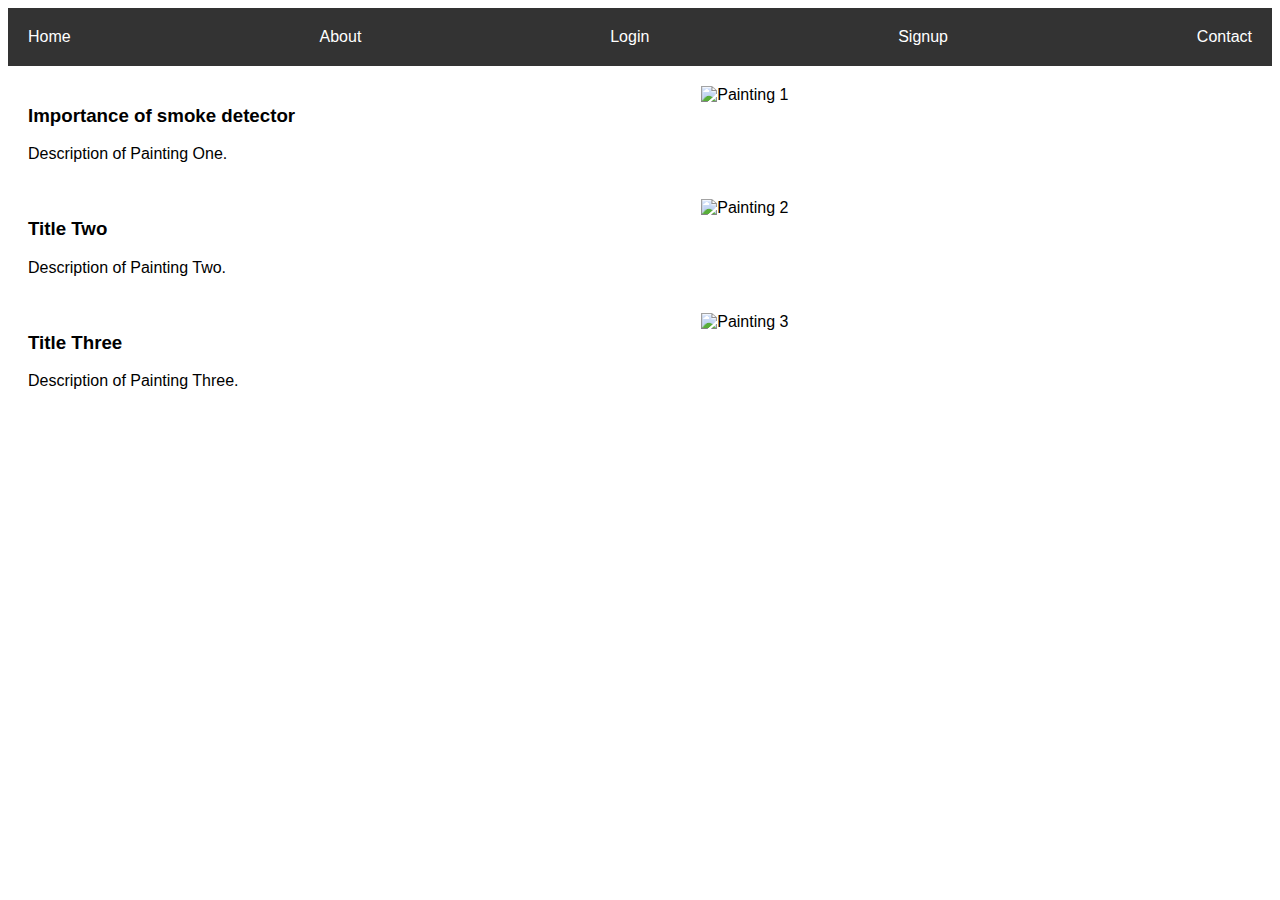
==== index.html @ 34356c82 "Update index.html" ====
<!DOCTYPE html>
<html lang="en">
<head>
<meta charset="UTF-8">
<meta name="viewport" content="width=device-width, initial-scale=1.0">
<title>Smoke Detector</title>
<style>
  body { font-family: Arial, sans-serif; }
  .navbar { display: flex; justify-content: space-between; background-color: #333; padding: 10px; }
  .navbar a { color: white; text-decoration: none; padding: 10px; }
  .navbar a:hover { background-color: #ddd; color: black; }
  .gallery { display: flex; flex-direction: column; align-items: flex-start; padding: 20px; }
  .painting { display: flex; justify-content: space-between; width: 100%; margin-bottom: 20px; }
  .painting img { width: 45%; height: auto; }
  .painting .description { width: 45%; }
</style>
</head>
<body>

<div class="navbar">
  <a href="#home">Home</a>
  <a href="#about">About</a>
  <a href="#login">Login</a>
  <a href="#signup">Signup</a>
  <a href="#contact">Contact</a>
</div>

<div class="gallery">
  <div class="painting">
    <div class="description">
      <h3>Importance of smoke detector</h3>
      <p>Description of Painting One.</p>
    </div>
    <img src="https://github.com/SmokeDetect123/SmokeDetector/blob/main/image.jpg/image.jpg" alt="Painting 1">
  </div>
  <div class="painting">
    <div class="description">
      <h3>Title Two</h3>
      <p>Description of Painting Two.</p>
    </div>
    <img src="painting2.jpg" alt="Painting 2">
  </div>
  <div class="painting">
    <div class="description">
      <h3>Title Three</h3>
      <p>Description of Painting Three.</p>
    </div>
    <img src="painting3.jpg" alt="Painting 3">
  </div>
</div>

</body>
</html>
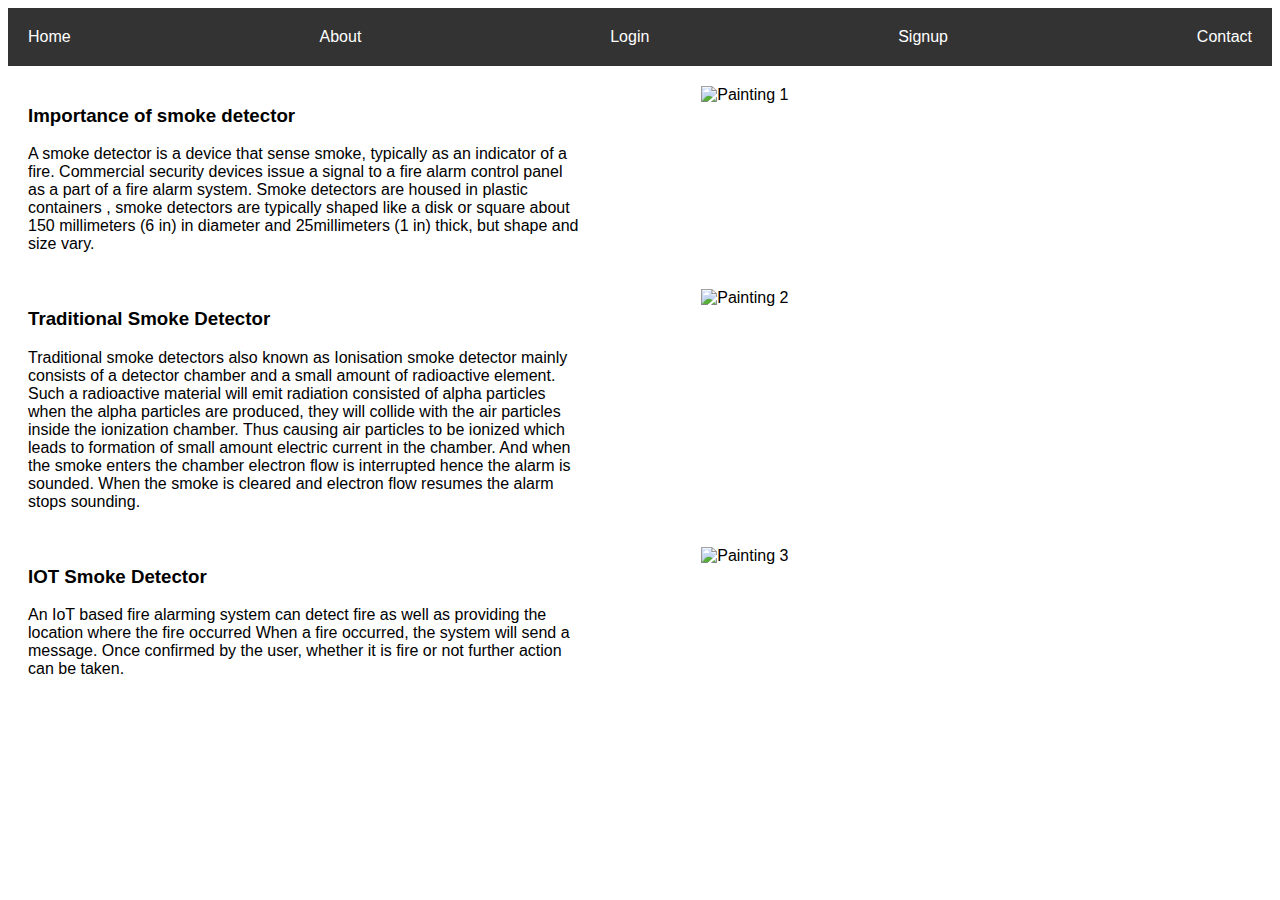
==== commit 94a48cde: "Update index.html" ====
--- a/index.html
+++ b/index.html
@@ -18,32 +18,42 @@
 <body>
 
 <div class="navbar">
-  <a href="#home">Home</a>
-  <a href="#about">About</a>
-  <a href="#login">Login</a>
-  <a href="#signup">Signup</a>
-  <a href="#contact">Contact</a>
+  <a href="http://localhost/Project/login.php">Home</a>
+  <a href="http://localhost/Project/login.php">About</a>
+  <a href="http://localhost/Project/login.php">Login</a>
+  <a href="http://localhost/Project/register.php">Signup</a>
+  <a href="http://localhost/Project/login.php">Contact</a>
 </div>
 
 <div class="gallery">
   <div class="painting">
     <div class="description">
       <h3>Importance of smoke detector</h3>
-      <p>Description of Painting One.</p>
+      <p>A smoke detector is a device that sense smoke, typically as an indicator of a fire.
+       Commercial security devices issue a signal to a fire alarm control panel as a part of
+       a fire alarm system.  
+        Smoke detectors are housed in plastic containers , smoke detectors are typically shaped like a disk or
+        square about 150 millimeters (6 in) in diameter and 25millimeters (1 in) thick, but
+        shape and size vary. </p>
     </div>
-    <img src="https://github.com/SmokeDetect123/SmokeDetector/blob/main/image.jpg/image.jpg" alt="Painting 1">
+    <img src="https://github.com/SmokeDetect123/SmokeDetector/raw/main/image.jpg" alt="Painting 1">
   </div>
   <div class="painting">
     <div class="description">
-      <h3>Title Two</h3>
-      <p>Description of Painting Two.</p>
+      <h3>Traditional Smoke Detector</h3>
+      <p>Traditional smoke detectors also known as Ionisation smoke detector mainly consists of a detector chamber and a small
+       amount of radioactive element. Such a radioactive material will emit radiation consisted of alpha particles when the alpha particles are produced, 
+        they will collide with the air particles inside the ionization chamber. Thus causing air particles to be ionized which leads to formation of small amount 
+        electric current in the chamber. And when the smoke enters the chamber electron flow is interrupted hence the alarm is sounded. When the smoke is 
+        cleared and electron flow resumes the alarm stops sounding. </p>
     </div>
     <img src="painting2.jpg" alt="Painting 2">
   </div>
   <div class="painting">
     <div class="description">
-      <h3>Title Three</h3>
-      <p>Description of Painting Three.</p>
+      <h3>IOT Smoke Detector</h3>
+      <p>An IoT based fire alarming system can detect fire as well as providing the location where the fire occurred When a fire occurred, the system will send a
+       message. Once confirmed by the user, whether it is fire or not further action can be taken.</p>
     </div>
     <img src="painting3.jpg" alt="Painting 3">
   </div>
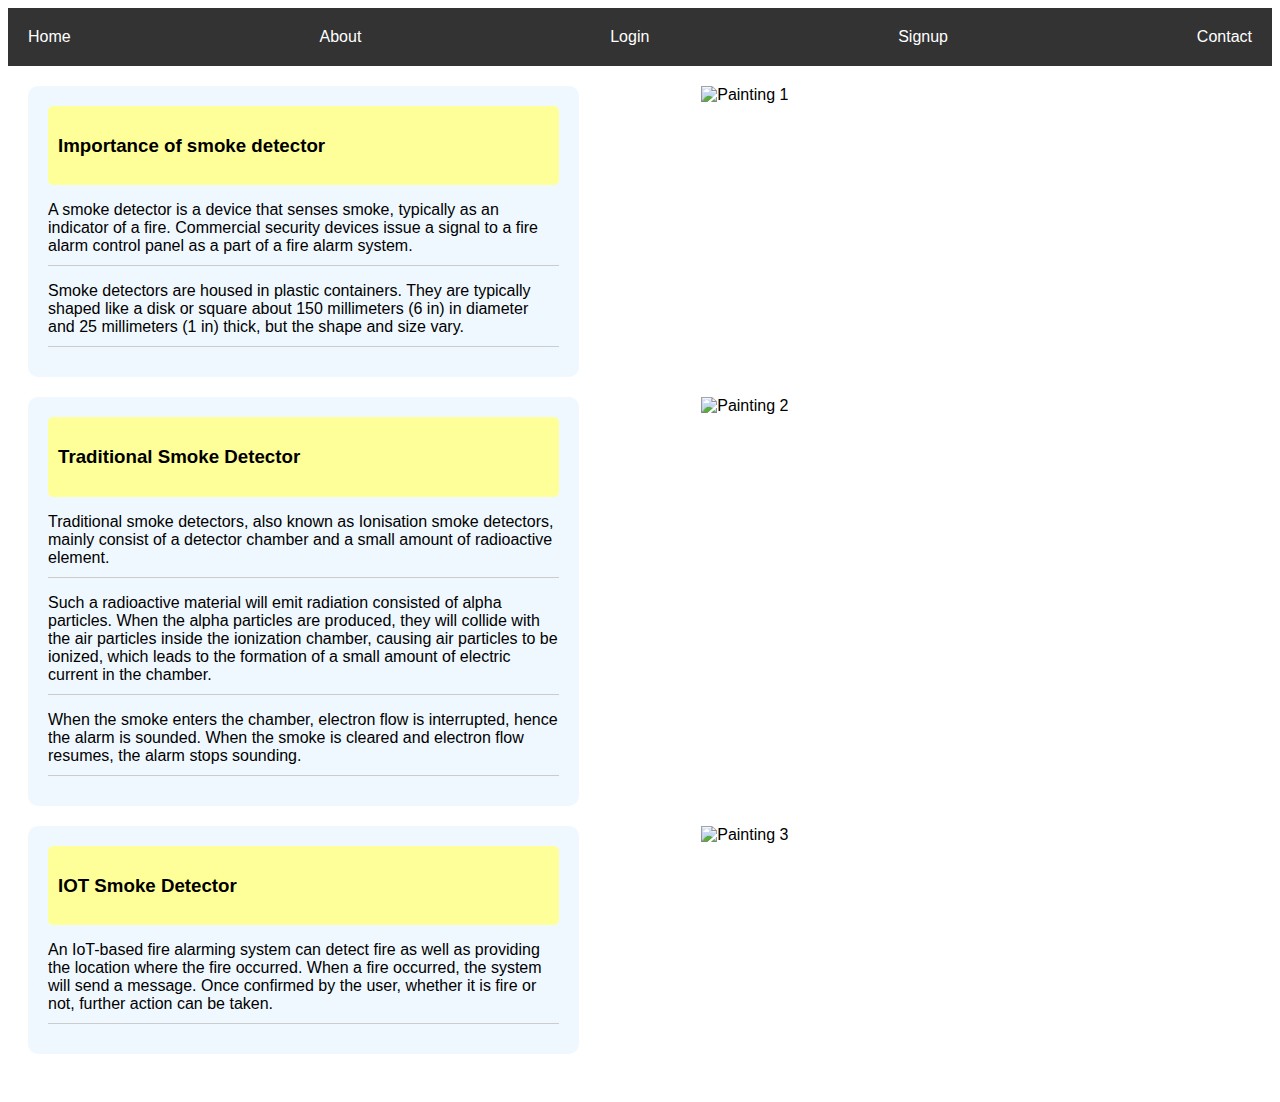
==== commit 38b30407: "Update index.html" ====
--- a/index.html
+++ b/index.html
@@ -6,13 +6,56 @@
 <title>Smoke Detector</title>
 <style>
   body { font-family: Arial, sans-serif; }
-  .navbar { display: flex; justify-content: space-between; background-color: #333; padding: 10px; }
-  .navbar a { color: white; text-decoration: none; padding: 10px; }
-  .navbar a:hover { background-color: #ddd; color: black; }
-  .gallery { display: flex; flex-direction: column; align-items: flex-start; padding: 20px; }
-  .painting { display: flex; justify-content: space-between; width: 100%; margin-bottom: 20px; }
-  .painting img { width: 45%; height: auto; }
-  .painting .description { width: 45%; }
+  .container { 
+    background-color: #f0f8ff; /* Light blue background */
+    padding: 20px; 
+    border-radius: 10px; /* Rounded corners */
+  }
+  .navbar { 
+    display: flex; 
+    justify-content: space-between; 
+    background-color: #333; 
+    padding: 10px; 
+  }
+  .navbar a { 
+    color: white; 
+    text-decoration: none; 
+    padding: 10px; 
+  }
+  .navbar a:hover { 
+    background-color: #ddd; 
+    color: black; 
+  }
+  .gallery { 
+    display: flex; 
+    flex-direction: column; 
+    align-items: flex-start; 
+    padding: 20px; 
+  }
+  .painting { 
+    display: flex; 
+    justify-content: space-between; 
+    width: 100%; 
+    margin-bottom: 20px; 
+  }
+  .painting img { 
+    width: 45%; 
+    height: auto; 
+  }
+  .painting .description { 
+    width: 45%; 
+  }
+  .painting .description p { 
+    margin-bottom: 10px; 
+    padding-bottom: 10px; 
+    border-bottom: 1px solid #ccc; 
+  }
+  .yellow-background { 
+    background-color: #FFFF99; /* Yellow background */
+    padding: 10px; 
+    border-radius: 5px; /* Rounded corners */
+    margin-bottom: 10px; /* Add some margin to separate from paragraphs */
+  }
 </style>
 </head>
 <body>
@@ -28,34 +71,39 @@
 <div class="gallery">
   <div class="painting">
     <div class="description">
-      <h3>Importance of smoke detector</h3>
-      <p>A smoke detector is a device that sense smoke, typically as an indicator of a fire.
-       Commercial security devices issue a signal to a fire alarm control panel as a part of
-       a fire alarm system.  
-        Smoke detectors are housed in plastic containers , smoke detectors are typically shaped like a disk or
-        square about 150 millimeters (6 in) in diameter and 25millimeters (1 in) thick, but
-        shape and size vary. </p>
+      <div class="container">
+        <div class="yellow-background">
+          <h3>Importance of smoke detector</h3>
+        </div>
+        <p>A smoke detector is a device that senses smoke, typically as an indicator of a fire. Commercial security devices issue a signal to a fire alarm control panel as a part of a fire alarm system.</p>
+        <p>Smoke detectors are housed in plastic containers. They are typically shaped like a disk or square about 150 millimeters (6 in) in diameter and 25 millimeters (1 in) thick, but the shape and size vary.</p>
+      </div>
     </div>
     <img src="https://github.com/SmokeDetect123/SmokeDetector/raw/main/image.jpg" alt="Painting 1">
   </div>
   <div class="painting">
     <div class="description">
-      <h3>Traditional Smoke Detector</h3>
-      <p>Traditional smoke detectors also known as Ionisation smoke detector mainly consists of a detector chamber and a small
-       amount of radioactive element. Such a radioactive material will emit radiation consisted of alpha particles when the alpha particles are produced, 
-        they will collide with the air particles inside the ionization chamber. Thus causing air particles to be ionized which leads to formation of small amount 
-        electric current in the chamber. And when the smoke enters the chamber electron flow is interrupted hence the alarm is sounded. When the smoke is 
-        cleared and electron flow resumes the alarm stops sounding. </p>
+      <div class="container">
+        <div class="yellow-background">
+          <h3>Traditional Smoke Detector</h3>
+        </div>
+        <p>Traditional smoke detectors, also known as Ionisation smoke detectors, mainly consist of a detector chamber and a small amount of radioactive element.</p>
+        <p>Such a radioactive material will emit radiation consisted of alpha particles. When the alpha particles are produced, they will collide with the air particles inside the ionization chamber, causing air particles to be ionized, which leads to the formation of a small amount of electric current in the chamber.</p>
+        <p>When the smoke enters the chamber, electron flow is interrupted, hence the alarm is sounded. When the smoke is cleared and electron flow resumes, the alarm stops sounding.</p>
+      </div>
     </div>
-    <img src="painting2.jpg" alt="Painting 2">
+    <img src="https://github.com/SmokeDetect123/SmokeDetector/raw/main/image 2.jpg" alt="Painting 2">
   </div>
   <div class="painting">
     <div class="description">
-      <h3>IOT Smoke Detector</h3>
-      <p>An IoT based fire alarming system can detect fire as well as providing the location where the fire occurred When a fire occurred, the system will send a
-       message. Once confirmed by the user, whether it is fire or not further action can be taken.</p>
+      <div class="container">
+        <div class="yellow-background">
+          <h3>IOT Smoke Detector</h3>
+        </div>
+        <p>An IoT-based fire alarming system can detect fire as well as providing the location where the fire occurred. When a fire occurred, the system will send a message. Once confirmed by the user, whether it is fire or not, further action can be taken.</p>
+      </div>
     </div>
-    <img src="painting3.jpg" alt="Painting 3">
+    <img src="https://github.com/SmokeDetect123/SmokeDetector/raw/main/image 3.jpg" alt="Painting 3">
   </div>
 </div>
 
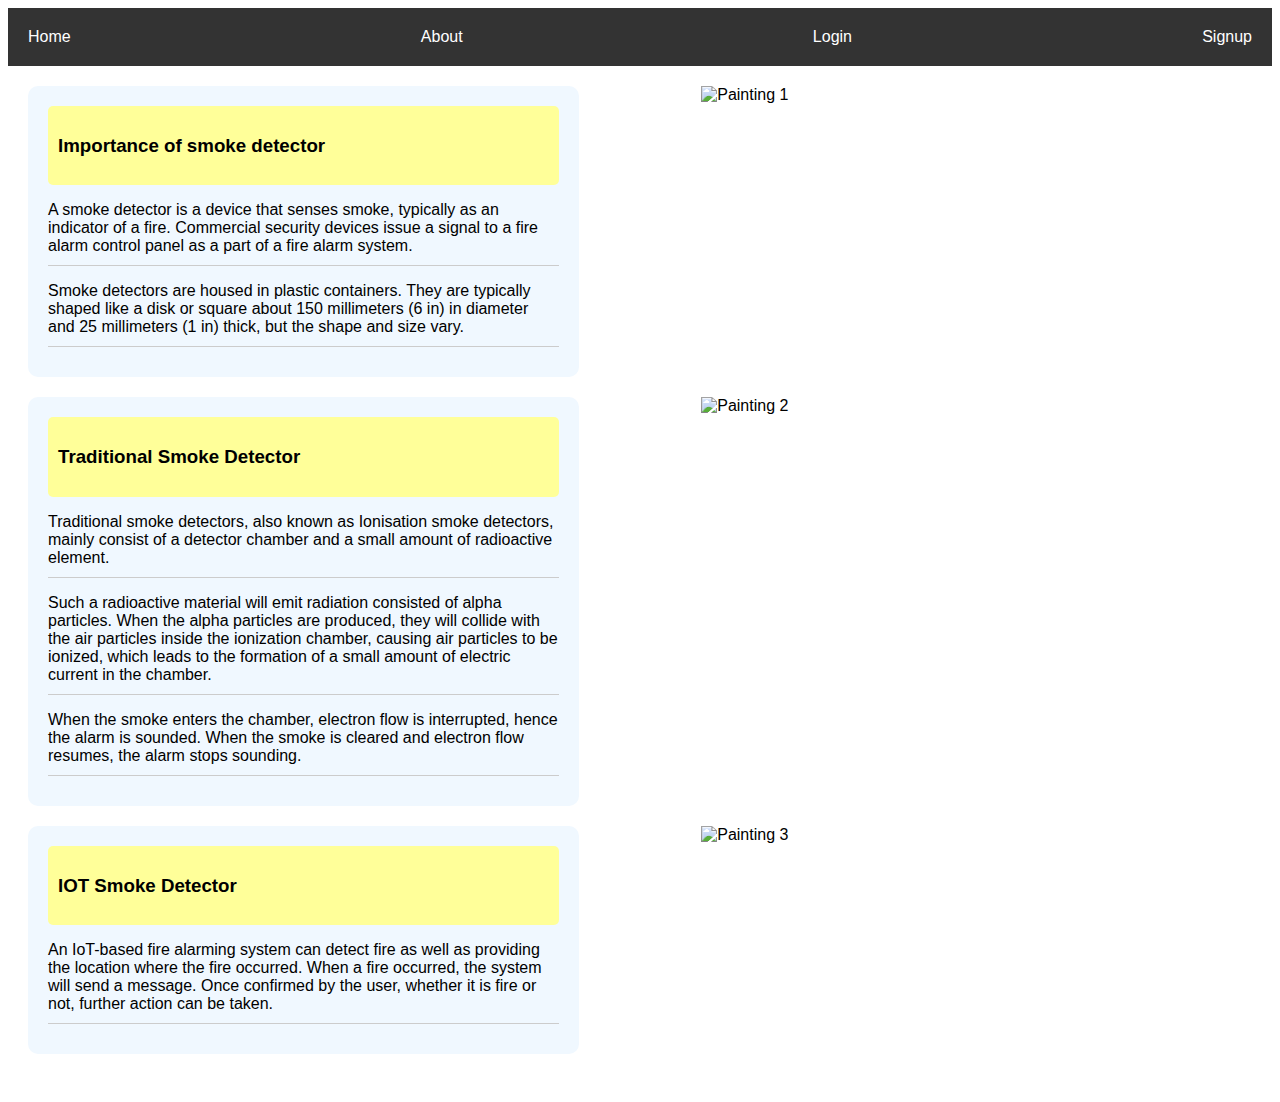
==== commit 8f43d2eb: "Update index.html" ====
--- a/index.html
+++ b/index.html
@@ -65,7 +65,6 @@
   <a href="http://localhost/Project/login.php">About</a>
   <a href="http://localhost/Project/login.php">Login</a>
   <a href="http://localhost/Project/register.php">Signup</a>
-  <a href="http://localhost/Project/login.php">Contact</a>
 </div>
 
 <div class="gallery">
